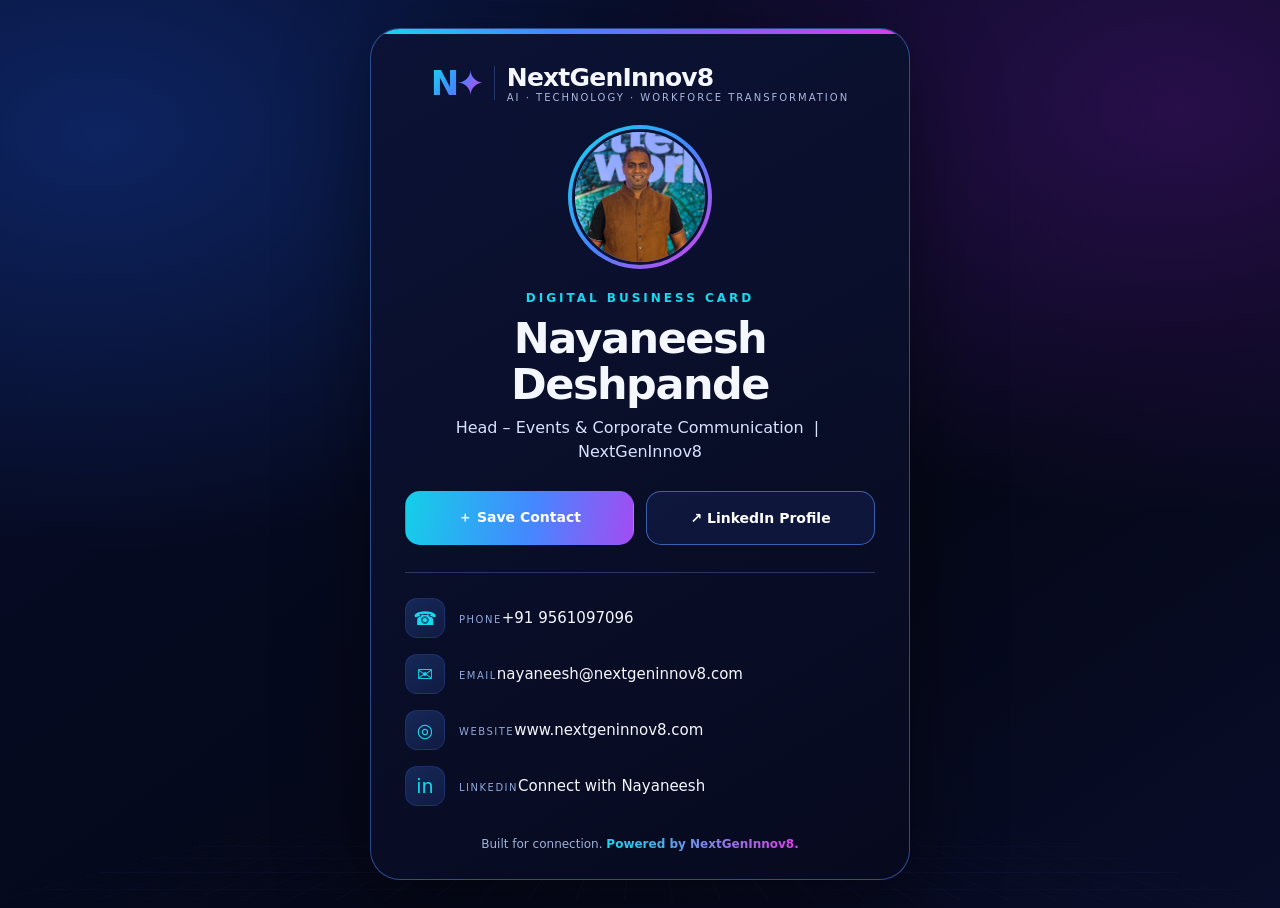
==== card/nayaneesh-deshpande/index.html @ e14f479e "2nd" ====
<!doctype html>
<html lang="en"><head><meta charset="utf-8"><meta name="viewport" content="width=device-width,initial-scale=1">
<meta name="robots" content="noindex,nofollow,noarchive"><meta name="googlebot" content="noindex,nofollow,noarchive">
<meta name="description" content="Digital business card for Nayaneesh Deshpande at NextGenInnov8.">
<title>Nayaneesh Deshpande | NextGenInnov8</title><link rel="stylesheet" href="../../assets/style.css"></head>
<body><main class="card">
<div class="brand"><div class="brandmark">N✦</div><div class="brandline"></div><div><div class="brandname">NextGenInnov8</div><div class="brandtag">AI · Technology · Workforce Transformation</div></div></div>
<div class="portrait-wrap"><img class="portrait" src="../../assets/Nayaneesh.jpeg" alt="Nayaneesh Deshpande"></div>
<p class="eyebrow">Digital Business Card</p><h1 class="name">Nayaneesh Deshpande</h1><p class="role">Head – Events &amp; Corporate Communication &nbsp;|&nbsp; NextGenInnov8</p>
<div class="actions"><a class="action primary" href="../nayaneesh-deshpande.vcf" download>＋ Save Contact</a><a class="action secondary" href="https://www.linkedin.com/in/nayaneesh-deshpande-75306325/" target="_blank" rel="noopener">↗ LinkedIn Profile</a></div>
<section class="details" aria-label="Contact details">
<a class="detail" href="tel:+919561097096"><span class="ico">☎</span><span class="meta"><span class="label">Phone</span><span class="value">+91 9561097096</span></span></a>
<a class="detail" href="mailto:nayaneesh@nextgeninnov8.com"><span class="ico">✉</span><span class="meta"><span class="label">Email</span><span class="value">nayaneesh@nextgeninnov8.com</span></span></a>
<a class="detail" href="https://www.nextgeninnov8.com/" target="_blank" rel="noopener"><span class="ico">◎</span><span class="meta"><span class="label">Website</span><span class="value">www.nextgeninnov8.com</span></span></a>
<a class="detail" href="https://www.linkedin.com/in/nayaneesh-deshpande-75306325/" target="_blank" rel="noopener"><span class="ico">in</span><span class="meta"><span class="label">LinkedIn</span><span class="value">Connect with Nayaneesh</span></span></a>
</section><p class="footer">Built for connection. <strong>Powered by NextGenInnov8.</strong></p>
</main></body></html>
---- assets/style.css ----
:root{--bg:#05091f;--panel:#0b1234;--panel2:#101747;--cyan:#16d9ef;--blue:#4387ff;--purple:#8b5cf6;--pink:#df3ce7;--white:#f5f7ff;--muted:#aab7df;--line:rgba(120,153,255,.28)}
*{box-sizing:border-box}html{min-height:100%;background:var(--bg)}body{margin:0;min-height:100vh;font-family:Inter,ui-sans-serif,system-ui,-apple-system,"Segoe UI",sans-serif;color:var(--white);background:radial-gradient(ellipse at 8% 15%,rgba(24,74,190,.38),transparent 38%),radial-gradient(ellipse at 92% 12%,rgba(105,24,160,.34),transparent 36%),linear-gradient(145deg,#070d2b,#050819 65%,#090d29);display:flex;align-items:center;justify-content:center;padding:28px 16px}
body:before{content:"";position:fixed;inset:auto 0 0;height:22vh;pointer-events:none;opacity:.18;background-image:linear-gradient(rgba(85,115,255,.3) 1px,transparent 1px),linear-gradient(90deg,rgba(85,115,255,.3) 1px,transparent 1px);background-size:48px 36px;transform:perspective(220px) rotateX(52deg);transform-origin:bottom}
.card{position:relative;width:min(100%,540px);padding:34px 34px 28px;border:1px solid rgba(84,143,255,.48);border-radius:30px;background:linear-gradient(150deg,rgba(12,19,53,.97),rgba(7,10,31,.98));box-shadow:0 25px 90px rgba(0,0,0,.45);overflow:hidden}
.card:before{content:"";position:absolute;left:0;right:0;top:0;height:5px;background:linear-gradient(90deg,var(--cyan),var(--blue),var(--purple),var(--pink))}
.brand{display:flex;align-items:center;justify-content:center;gap:12px;margin-bottom:22px}.brandmark{font-weight:900;font-size:34px;letter-spacing:-3px;background:linear-gradient(120deg,var(--cyan),var(--blue),var(--pink));-webkit-background-clip:text;background-clip:text;color:transparent}.brandname{font-size:25px;font-weight:800;letter-spacing:-.8px}.brandline{height:34px;width:1px;background:var(--line)}.brandtag{font-size:10px;letter-spacing:2px;color:var(--muted);text-transform:uppercase}
.portrait-wrap{width:144px;height:144px;margin:0 auto 22px;padding:4px;border-radius:50%;background:linear-gradient(135deg,var(--cyan),var(--blue),var(--pink))}.portrait{width:100%;height:100%;object-fit:cover;border-radius:50%;border:3px solid #0b1234}
.eyebrow{text-align:center;color:var(--cyan);font-size:12px;font-weight:800;letter-spacing:3px;text-transform:uppercase;margin:0 0 10px}.name{text-align:center;font-size:clamp(32px,7vw,43px);line-height:1.08;letter-spacing:-1.5px;margin:0 0 8px;font-weight:850}.role{text-align:center;color:#d8e2ff;font-size:16px;line-height:1.5;margin:0 0 27px}
.actions{display:grid;grid-template-columns:1fr 1fr;gap:12px;margin:0 0 27px}.action{display:flex;align-items:center;justify-content:center;min-height:54px;border-radius:15px;text-decoration:none;font-weight:750;font-size:14px;color:white;border:1px solid transparent}.primary{background:linear-gradient(100deg,#14cfe8,#4488ff 55%,#a34cf2)}.secondary{background:rgba(18,28,69,.7);border-color:rgba(91,146,255,.6)}
.details{border-top:1px solid var(--line);padding-top:17px}.detail{display:flex;align-items:center;gap:14px;padding:8px 0;text-decoration:none;color:var(--white)}.ico{width:40px;height:40px;flex:0 0 40px;border-radius:12px;background:linear-gradient(145deg,#152958,#111a42);display:grid;place-items:center;color:var(--cyan);font-size:19px;border:1px solid rgba(80,140,255,.16)}.meta{min-width:0}.label{font-size:10px;letter-spacing:1.5px;color:#8fa7d8;text-transform:uppercase;margin-bottom:3px}.value{font-size:15px;overflow-wrap:anywhere}.footer{text-align:center;color:#9eb0d9;font-size:12px;margin:23px 0 0}.footer strong{background:linear-gradient(90deg,var(--cyan),var(--pink));-webkit-background-clip:text;background-clip:text;color:transparent}
@media(max-width:430px){body{padding:14px 10px}.card{padding:28px 20px 24px;border-radius:24px}.brandname{font-size:21px}.brandmark{font-size:30px}.brandtag{font-size:8px}.actions{gap:8px}.action{font-size:12px}.value{font-size:14px}}
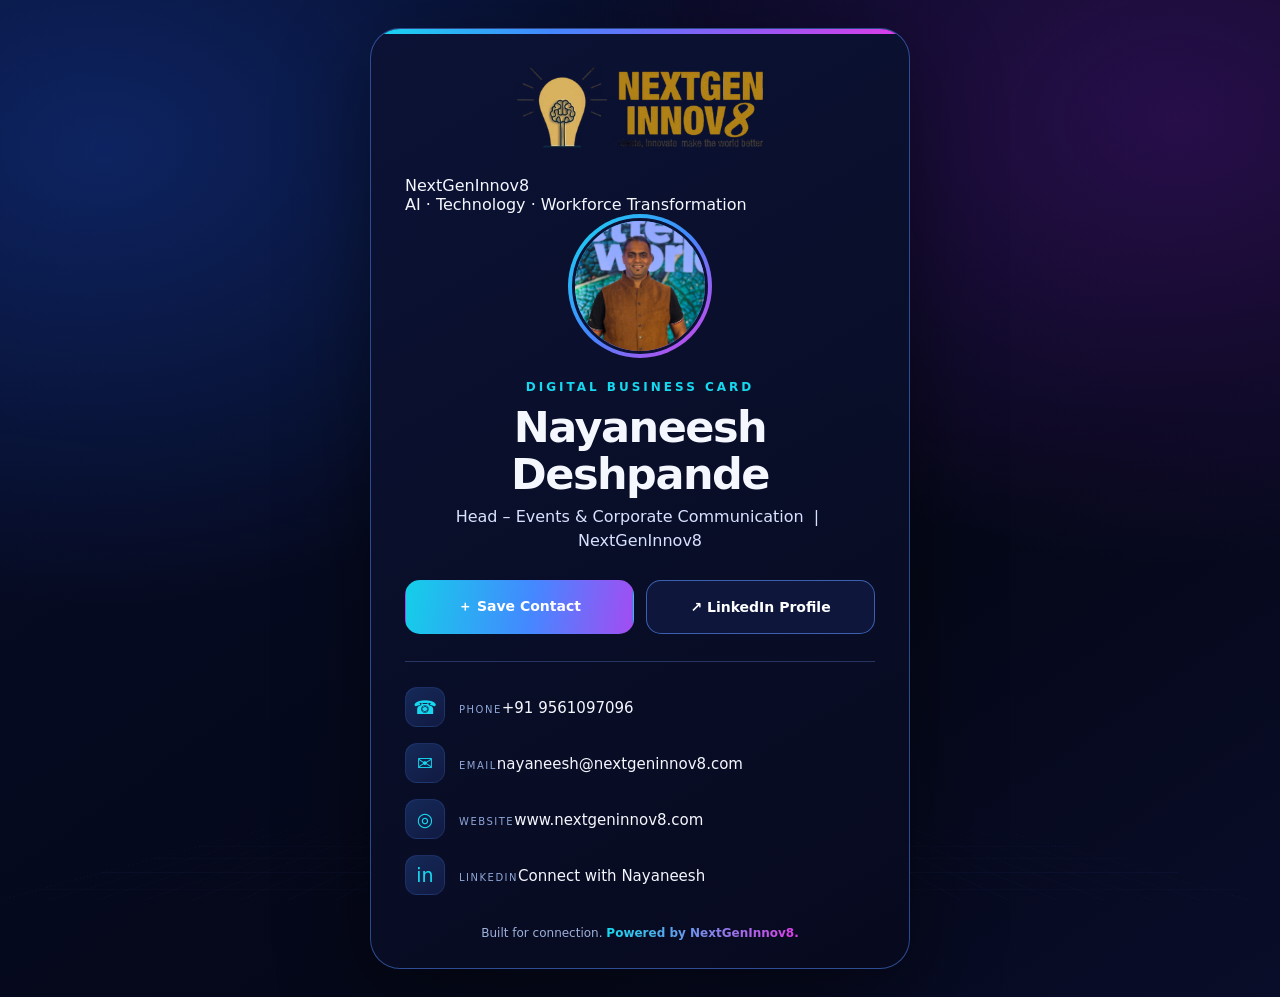
==== commit 75f96db4: "v2" ====
--- a/card/nayaneesh-deshpande/index.html
+++ b/card/nayaneesh-deshpande/index.html
@@ -4,7 +4,7 @@
 <meta name="description" content="Digital business card for Nayaneesh Deshpande at NextGenInnov8.">
 <title>Nayaneesh Deshpande | NextGenInnov8</title><link rel="stylesheet" href="../../assets/style.css"></head>
 <body><main class="card">
-<div class="brand"><div class="brandmark">N✦</div><div class="brandline"></div><div><div class="brandname">NextGenInnov8</div><div class="brandtag">AI · Technology · Workforce Transformation</div></div></div>
+<div class="brand"><img class="brand-logo" src="../../assets/nextgeninnov8-logo.png" alt="NextGenInnov8"></div><div class="brandline"></div><div><div class="brandname">NextGenInnov8</div><div class="brandtag">AI · Technology · Workforce Transformation</div></div></div>
 <div class="portrait-wrap"><img class="portrait" src="../../assets/Nayaneesh.jpeg" alt="Nayaneesh Deshpande"></div>
 <p class="eyebrow">Digital Business Card</p><h1 class="name">Nayaneesh Deshpande</h1><p class="role">Head – Events &amp; Corporate Communication &nbsp;|&nbsp; NextGenInnov8</p>
 <div class="actions"><a class="action primary" href="../nayaneesh-deshpande.vcf" download>＋ Save Contact</a><a class="action secondary" href="https://www.linkedin.com/in/nayaneesh-deshpande-75306325/" target="_blank" rel="noopener">↗ LinkedIn Profile</a></div>
--- a/assets/style.css
+++ b/assets/style.css
@@ -4,7 +4,7 @@
 body:before{content:"";position:fixed;inset:auto 0 0;height:22vh;pointer-events:none;opacity:.18;background-image:linear-gradient(rgba(85,115,255,.3) 1px,transparent 1px),linear-gradient(90deg,rgba(85,115,255,.3) 1px,transparent 1px);background-size:48px 36px;transform:perspective(220px) rotateX(52deg);transform-origin:bottom}
 .card{position:relative;width:min(100%,540px);padding:34px 34px 28px;border:1px solid rgba(84,143,255,.48);border-radius:30px;background:linear-gradient(150deg,rgba(12,19,53,.97),rgba(7,10,31,.98));box-shadow:0 25px 90px rgba(0,0,0,.45);overflow:hidden}
 .card:before{content:"";position:absolute;left:0;right:0;top:0;height:5px;background:linear-gradient(90deg,var(--cyan),var(--blue),var(--purple),var(--pink))}
-.brand{display:flex;align-items:center;justify-content:center;gap:12px;margin-bottom:22px}.brandmark{font-weight:900;font-size:34px;letter-spacing:-3px;background:linear-gradient(120deg,var(--cyan),var(--blue),var(--pink));-webkit-background-clip:text;background-clip:text;color:transparent}.brandname{font-size:25px;font-weight:800;letter-spacing:-.8px}.brandline{height:34px;width:1px;background:var(--line)}.brandtag{font-size:10px;letter-spacing:2px;color:var(--muted);text-transform:uppercase}
+.brand{display:flex;align-items:center;justify-content:center;margin:0 auto 24px;width:100%}.brand-logo{display:block;width:min(250px,78%);height:auto;object-fit:contain}
 .portrait-wrap{width:144px;height:144px;margin:0 auto 22px;padding:4px;border-radius:50%;background:linear-gradient(135deg,var(--cyan),var(--blue),var(--pink))}.portrait{width:100%;height:100%;object-fit:cover;border-radius:50%;border:3px solid #0b1234}
 .eyebrow{text-align:center;color:var(--cyan);font-size:12px;font-weight:800;letter-spacing:3px;text-transform:uppercase;margin:0 0 10px}.name{text-align:center;font-size:clamp(32px,7vw,43px);line-height:1.08;letter-spacing:-1.5px;margin:0 0 8px;font-weight:850}.role{text-align:center;color:#d8e2ff;font-size:16px;line-height:1.5;margin:0 0 27px}
 .actions{display:grid;grid-template-columns:1fr 1fr;gap:12px;margin:0 0 27px}.action{display:flex;align-items:center;justify-content:center;min-height:54px;border-radius:15px;text-decoration:none;font-weight:750;font-size:14px;color:white;border:1px solid transparent}.primary{background:linear-gradient(100deg,#14cfe8,#4488ff 55%,#a34cf2)}.secondary{background:rgba(18,28,69,.7);border-color:rgba(91,146,255,.6)}
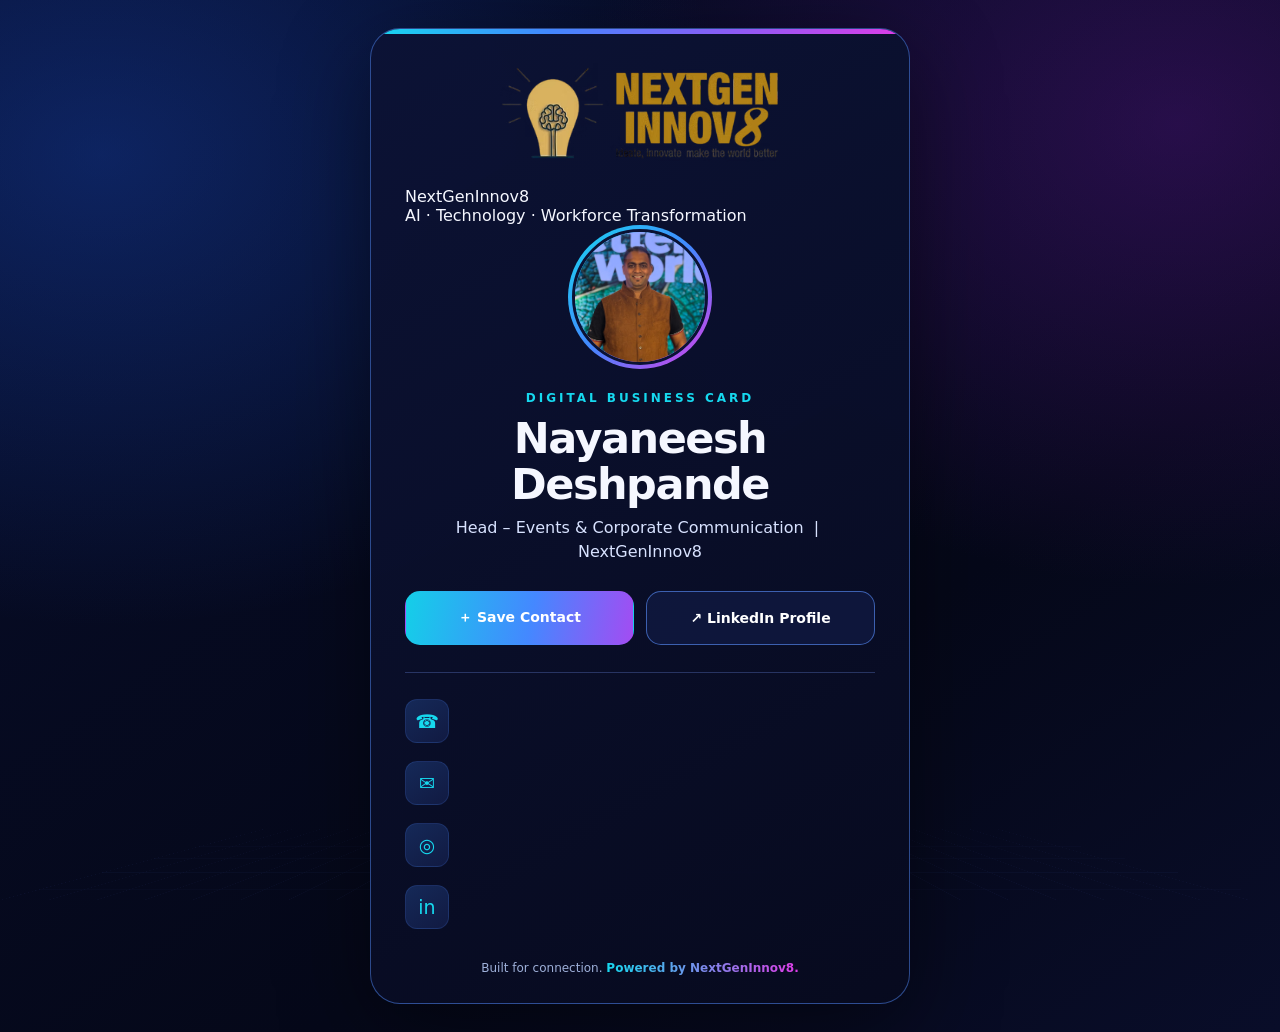
==== commit 874f871a: "v3" ====
--- a/card/nayaneesh-deshpande/index.html
+++ b/card/nayaneesh-deshpande/index.html
@@ -9,8 +9,8 @@
 <p class="eyebrow">Digital Business Card</p><h1 class="name">Nayaneesh Deshpande</h1><p class="role">Head – Events &amp; Corporate Communication &nbsp;|&nbsp; NextGenInnov8</p>
 <div class="actions"><a class="action primary" href="../nayaneesh-deshpande.vcf" download>＋ Save Contact</a><a class="action secondary" href="https://www.linkedin.com/in/nayaneesh-deshpande-75306325/" target="_blank" rel="noopener">↗ LinkedIn Profile</a></div>
 <section class="details" aria-label="Contact details">
-<a class="detail" href="tel:+919561097096"><span class="ico">☎</span><span class="meta"><span class="label">Phone</span><span class="value">+91 9561097096</span></span></a>
-<a class="detail" href="mailto:nayaneesh@nextgeninnov8.com"><span class="ico">✉</span><span class="meta"><span class="label">Email</span><span class="value">nayaneesh@nextgeninnov8.com</span></span></a>
+<a class="detail" href="tel:+919561097096" aria-label="Open contact link"><span class="ico">☎</span></a>
+<a class="detail" href="mailto:nayaneesh@nextgeninnov8.com" aria-label="Open contact link"><span class="ico">✉</span></a>
 <a class="detail" href="https://www.nextgeninnov8.com/" target="_blank" rel="noopener"><span class="ico">◎</span><span class="meta"><span class="label">Website</span><span class="value">www.nextgeninnov8.com</span></span></a>
 <a class="detail" href="https://www.linkedin.com/in/nayaneesh-deshpande-75306325/" target="_blank" rel="noopener"><span class="ico">in</span><span class="meta"><span class="label">LinkedIn</span><span class="value">Connect with Nayaneesh</span></span></a>
 </section><p class="footer">Built for connection. <strong>Powered by NextGenInnov8.</strong></p>
--- a/assets/style.css
+++ b/assets/style.css
@@ -4,9 +4,14 @@
 body:before{content:"";position:fixed;inset:auto 0 0;height:22vh;pointer-events:none;opacity:.18;background-image:linear-gradient(rgba(85,115,255,.3) 1px,transparent 1px),linear-gradient(90deg,rgba(85,115,255,.3) 1px,transparent 1px);background-size:48px 36px;transform:perspective(220px) rotateX(52deg);transform-origin:bottom}
 .card{position:relative;width:min(100%,540px);padding:34px 34px 28px;border:1px solid rgba(84,143,255,.48);border-radius:30px;background:linear-gradient(150deg,rgba(12,19,53,.97),rgba(7,10,31,.98));box-shadow:0 25px 90px rgba(0,0,0,.45);overflow:hidden}
 .card:before{content:"";position:absolute;left:0;right:0;top:0;height:5px;background:linear-gradient(90deg,var(--cyan),var(--blue),var(--purple),var(--pink))}
-.brand{display:flex;align-items:center;justify-content:center;margin:0 auto 24px;width:100%}.brand-logo{display:block;width:min(250px,78%);height:auto;object-fit:contain}
+.brand{display:flex;align-items:center;justify-content:center;margin:0 auto 24px;width:100%}.brand-logo{display:block;width:min(280px,82%);height:auto;object-fit:contain}
 .portrait-wrap{width:144px;height:144px;margin:0 auto 22px;padding:4px;border-radius:50%;background:linear-gradient(135deg,var(--cyan),var(--blue),var(--pink))}.portrait{width:100%;height:100%;object-fit:cover;border-radius:50%;border:3px solid #0b1234}
 .eyebrow{text-align:center;color:var(--cyan);font-size:12px;font-weight:800;letter-spacing:3px;text-transform:uppercase;margin:0 0 10px}.name{text-align:center;font-size:clamp(32px,7vw,43px);line-height:1.08;letter-spacing:-1.5px;margin:0 0 8px;font-weight:850}.role{text-align:center;color:#d8e2ff;font-size:16px;line-height:1.5;margin:0 0 27px}
 .actions{display:grid;grid-template-columns:1fr 1fr;gap:12px;margin:0 0 27px}.action{display:flex;align-items:center;justify-content:center;min-height:54px;border-radius:15px;text-decoration:none;font-weight:750;font-size:14px;color:white;border:1px solid transparent}.primary{background:linear-gradient(100deg,#14cfe8,#4488ff 55%,#a34cf2)}.secondary{background:rgba(18,28,69,.7);border-color:rgba(91,146,255,.6)}
 .details{border-top:1px solid var(--line);padding-top:17px}.detail{display:flex;align-items:center;gap:14px;padding:8px 0;text-decoration:none;color:var(--white)}.ico{width:40px;height:40px;flex:0 0 40px;border-radius:12px;background:linear-gradient(145deg,#152958,#111a42);display:grid;place-items:center;color:var(--cyan);font-size:19px;border:1px solid rgba(80,140,255,.16)}.meta{min-width:0}.label{font-size:10px;letter-spacing:1.5px;color:#8fa7d8;text-transform:uppercase;margin-bottom:3px}.value{font-size:15px;overflow-wrap:anywhere}.footer{text-align:center;color:#9eb0d9;font-size:12px;margin:23px 0 0}.footer strong{background:linear-gradient(90deg,var(--cyan),var(--pink));-webkit-background-clip:text;background-clip:text;color:transparent}
 @media(max-width:430px){body{padding:14px 10px}.card{padding:28px 20px 24px;border-radius:24px}.brandname{font-size:21px}.brandmark{font-size:30px}.brandtag{font-size:8px}.actions{gap:8px}.action{font-size:12px}.value{font-size:14px}}
+
+/* Icon-only contact rows */
+.detail{gap:0;padding:9px 0}
+.detail .ico{width:44px;height:44px;flex-basis:44px}
+.detail .meta{display:none}
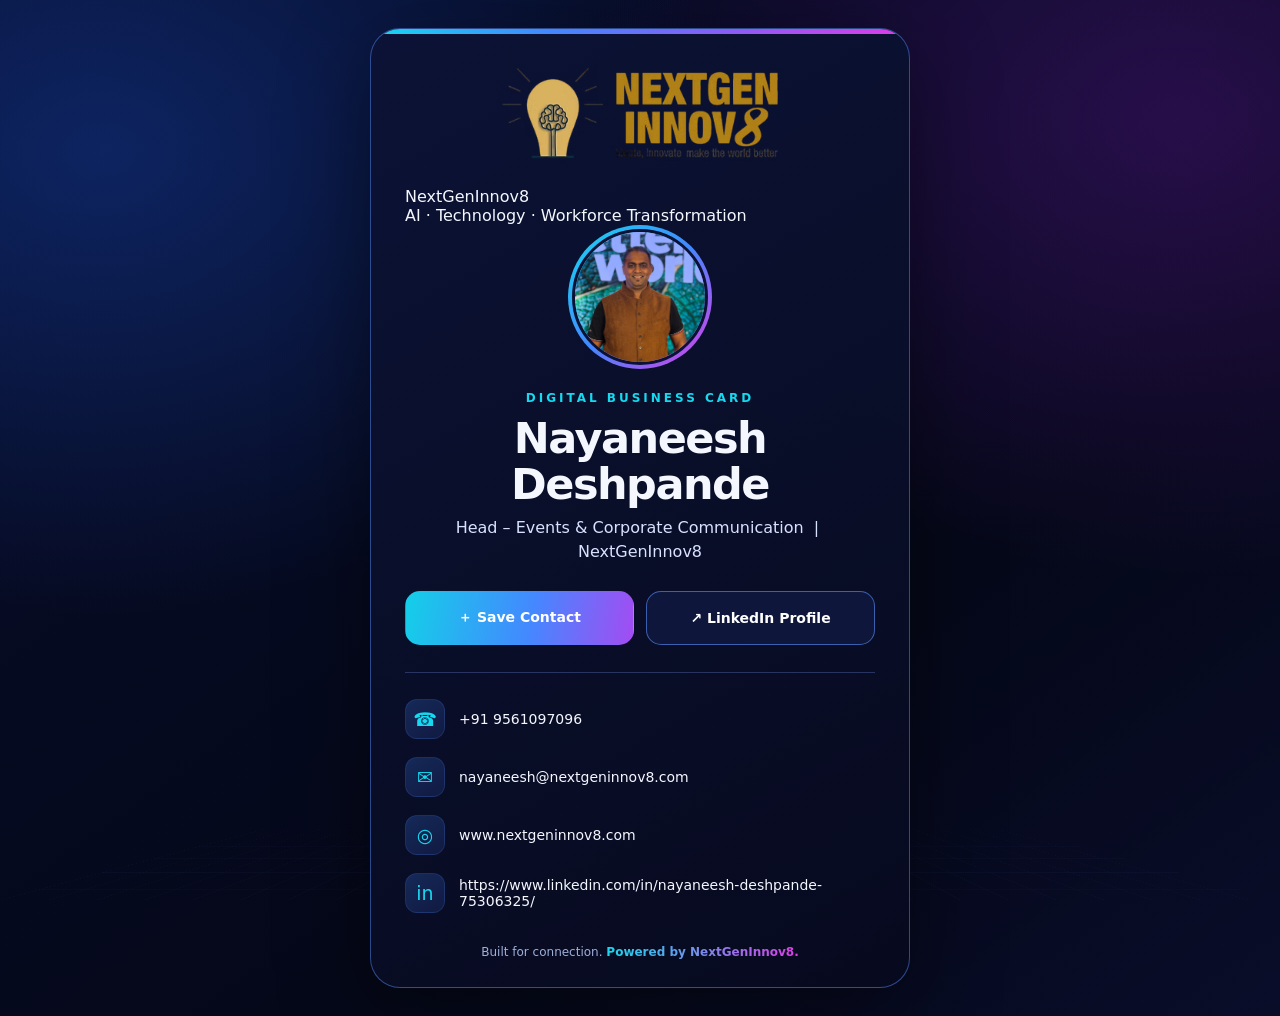
==== commit 8aef57b1: "v4" ====
--- a/card/nayaneesh-deshpande/index.html
+++ b/card/nayaneesh-deshpande/index.html
@@ -9,9 +9,9 @@
 <p class="eyebrow">Digital Business Card</p><h1 class="name">Nayaneesh Deshpande</h1><p class="role">Head – Events &amp; Corporate Communication &nbsp;|&nbsp; NextGenInnov8</p>
 <div class="actions"><a class="action primary" href="../nayaneesh-deshpande.vcf" download>＋ Save Contact</a><a class="action secondary" href="https://www.linkedin.com/in/nayaneesh-deshpande-75306325/" target="_blank" rel="noopener">↗ LinkedIn Profile</a></div>
 <section class="details" aria-label="Contact details">
-<a class="detail" href="tel:+919561097096" aria-label="Open contact link"><span class="ico">☎</span></a>
-<a class="detail" href="mailto:nayaneesh@nextgeninnov8.com" aria-label="Open contact link"><span class="ico">✉</span></a>
-<a class="detail" href="https://www.nextgeninnov8.com/" target="_blank" rel="noopener"><span class="ico">◎</span><span class="meta"><span class="label">Website</span><span class="value">www.nextgeninnov8.com</span></span></a>
-<a class="detail" href="https://www.linkedin.com/in/nayaneesh-deshpande-75306325/" target="_blank" rel="noopener"><span class="ico">in</span><span class="meta"><span class="label">LinkedIn</span><span class="value">Connect with Nayaneesh</span></span></a>
+<a class="detail" href="tel:+919561097096" aria-label="Call"><span class="ico">☎</span><span class="value">+91 9561097096</span></a>
+<a class="detail" href="mailto:nayaneesh@nextgeninnov8.com" aria-label="Email"><span class="ico">✉</span><span class="value">nayaneesh@nextgeninnov8.com</span></a>
+<a class="detail" href="https://www.nextgeninnov8.com/" target="_blank" rel="noopener" aria-label="Website"><span class="ico">◎</span><span class="value">www.nextgeninnov8.com</span></a>
+<a class="detail" href="https://www.linkedin.com/in/nayaneesh-deshpande-75306325/" target="_blank" rel="noopener" aria-label="LinkedIn"><span class="ico">in</span><span class="value">https://www.linkedin.com/in/nayaneesh-deshpande-75306325/</span></a>
 </section><p class="footer">Built for connection. <strong>Powered by NextGenInnov8.</strong></p>
 </main></body></html>
--- a/assets/style.css
+++ b/assets/style.css
@@ -15,3 +15,8 @@
 .detail{gap:0;padding:9px 0}
 .detail .ico{width:44px;height:44px;flex-basis:44px}
 .detail .meta{display:none}
+
+/* Contact rows: icon followed by the employee's actual contact value */
+.detail{display:flex;align-items:center;gap:14px;padding:9px 0}
+.detail .ico{width:40px;height:40px;flex:0 0 40px;border-radius:12px;background:linear-gradient(145deg,#152958,#111a42);display:grid;place-items:center;color:var(--cyan);font-size:19px;border:1px solid rgba(80,140,255,.16)}
+.detail .value{font-size:14px;overflow-wrap:anywhere;color:var(--white)}
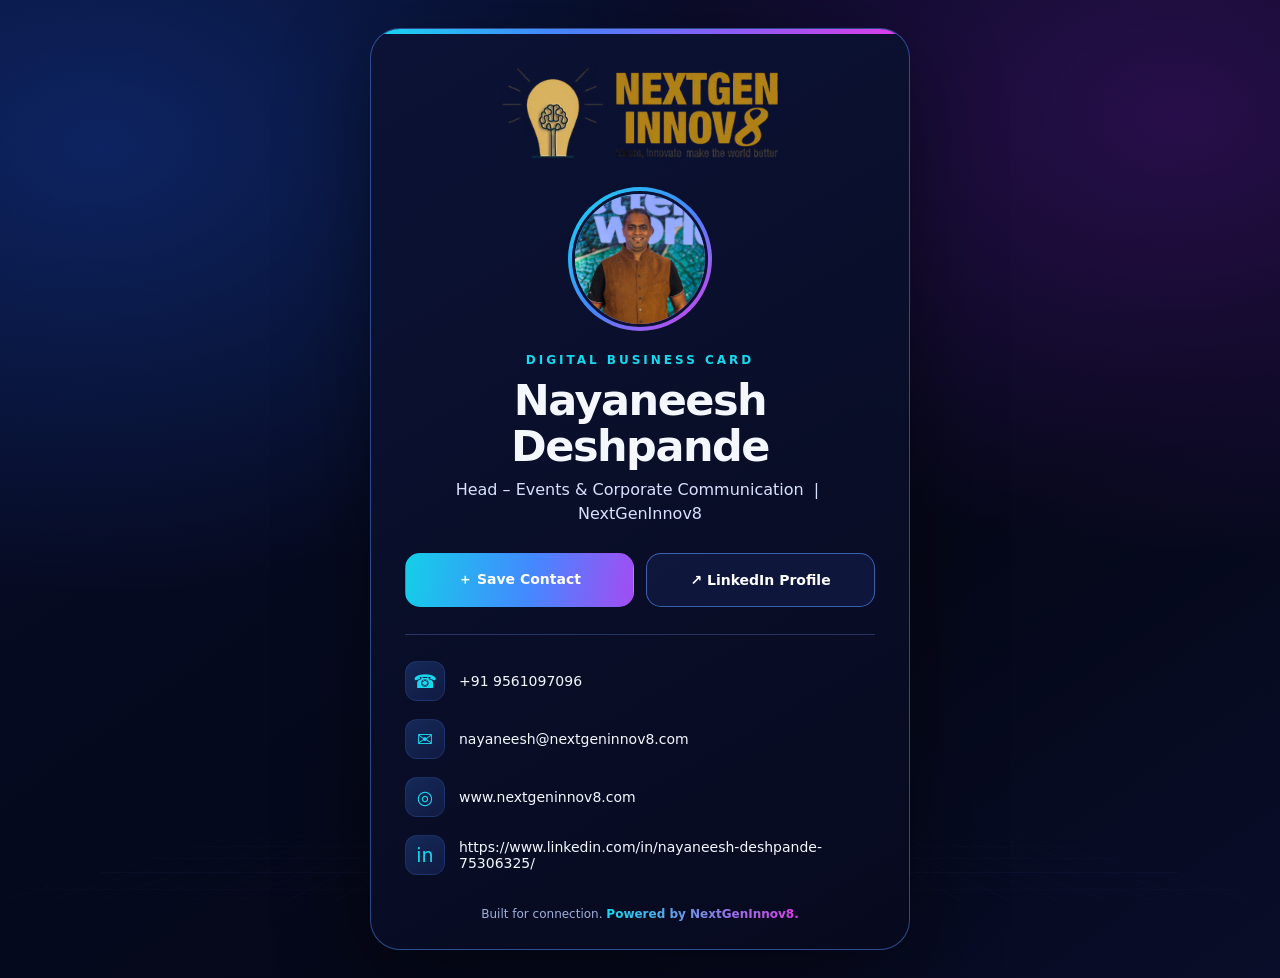
==== commit 69ff5929: "v5" ====
--- a/card/nayaneesh-deshpande/index.html
+++ b/card/nayaneesh-deshpande/index.html
@@ -4,7 +4,7 @@
 <meta name="description" content="Digital business card for Nayaneesh Deshpande at NextGenInnov8.">
 <title>Nayaneesh Deshpande | NextGenInnov8</title><link rel="stylesheet" href="../../assets/style.css"></head>
 <body><main class="card">
-<div class="brand"><img class="brand-logo" src="../../assets/nextgeninnov8-logo.png" alt="NextGenInnov8"></div><div class="brandline"></div><div><div class="brandname">NextGenInnov8</div><div class="brandtag">AI · Technology · Workforce Transformation</div></div></div>
+<div class="brand"><img class="brand-logo" src="../../assets/nextgeninnov8-logo.png" alt="NextGenInnov8"></div>
 <div class="portrait-wrap"><img class="portrait" src="../../assets/Nayaneesh.jpeg" alt="Nayaneesh Deshpande"></div>
 <p class="eyebrow">Digital Business Card</p><h1 class="name">Nayaneesh Deshpande</h1><p class="role">Head – Events &amp; Corporate Communication &nbsp;|&nbsp; NextGenInnov8</p>
 <div class="actions"><a class="action primary" href="../nayaneesh-deshpande.vcf" download>＋ Save Contact</a><a class="action secondary" href="https://www.linkedin.com/in/nayaneesh-deshpande-75306325/" target="_blank" rel="noopener">↗ LinkedIn Profile</a></div>
